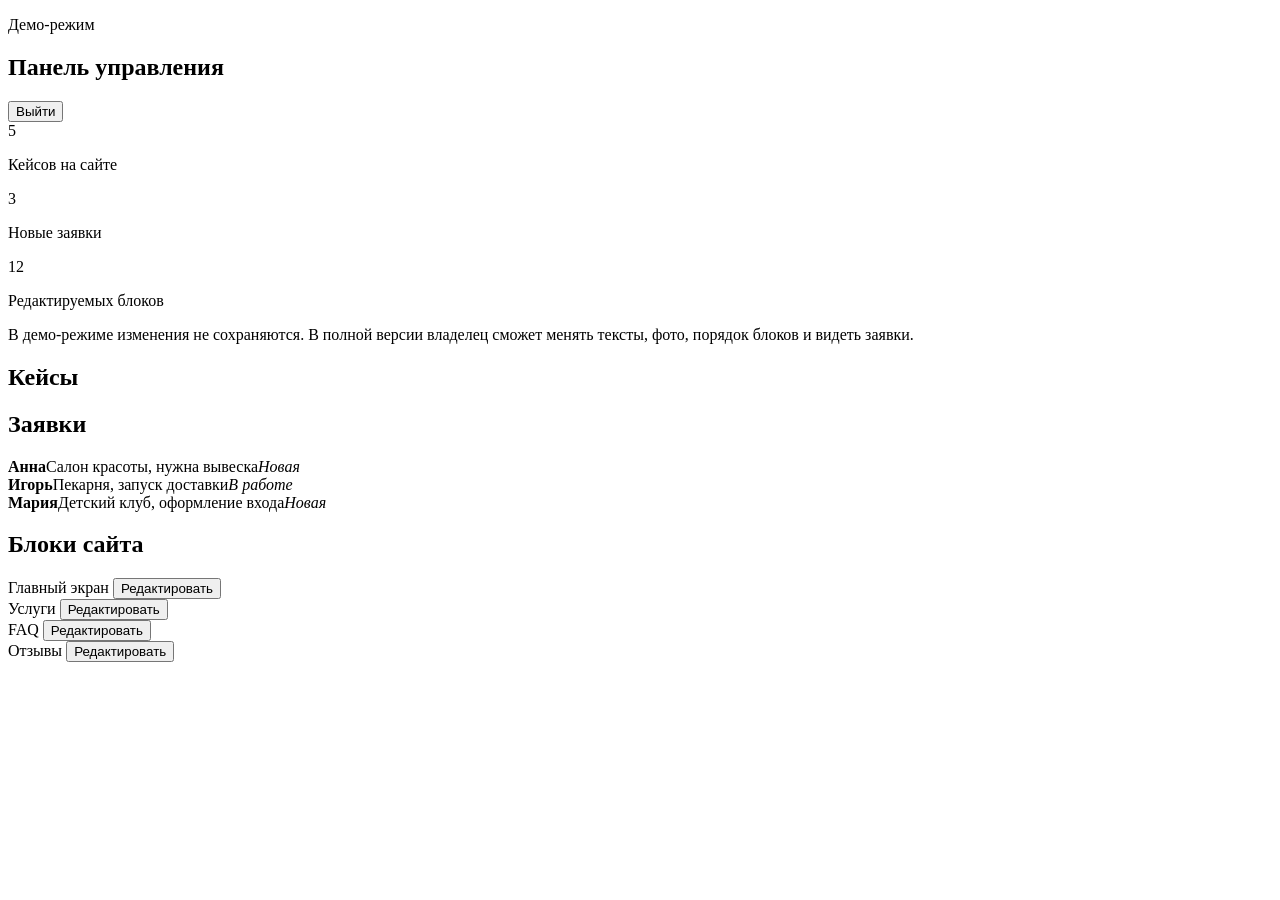
==== admin.html @ 98d9893e "Add files via upload" ====
<!DOCTYPE html>
      </nav>
    </aside>

    <section class="admin-content">
      <div class="admin-topline">
        <div>
          <p class="eyebrow" id="mode-label">Демо-режим</p>
          <h1>Панель управления</h1>
        </div>
        <button class="btn btn-secondary" id="logout">Выйти</button>
      </div>

      <div class="tab-content" id="dashboard">
        <div class="admin-cards">
          <article><span>5</span><p>Кейсов на сайте</p></article>
          <article><span>3</span><p>Новые заявки</p></article>
          <article><span>12</span><p>Редактируемых блоков</p></article>
        </div>
        <p class="admin-note">В демо-режиме изменения не сохраняются. В полной версии владелец сможет менять тексты, фото, порядок блоков и видеть заявки.</p>
      </div>

      <div class="tab-content hidden" id="cases">
        <h2>Кейсы</h2>
        <div id="admin-cases-list"></div>
      </div>

      <div class="tab-content hidden" id="requests">
        <h2>Заявки</h2>
        <div class="request-list">
          <article><b>Анна</b><span>Салон красоты, нужна вывеска</span><em>Новая</em></article>
          <article><b>Игорь</b><span>Пекарня, запуск доставки</span><em>В работе</em></article>
          <article><b>Мария</b><span>Детский клуб, оформление входа</span><em>Новая</em></article>
        </div>
      </div>

      <div class="tab-content hidden" id="blocks">
        <h2>Блоки сайта</h2>
        <div class="block-list">
          <article>Главный экран <button>Редактировать</button></article>
          <article>Услуги <button>Редактировать</button></article>
          <article>FAQ <button>Редактировать</button></article>
          <article>Отзывы <button>Редактировать</button></article>
        </div>
      </div>
    </section>
  </main>

  <script src="data/cases.js"></script>
  <script src="js/admin.js"></script>
</body>
</html>
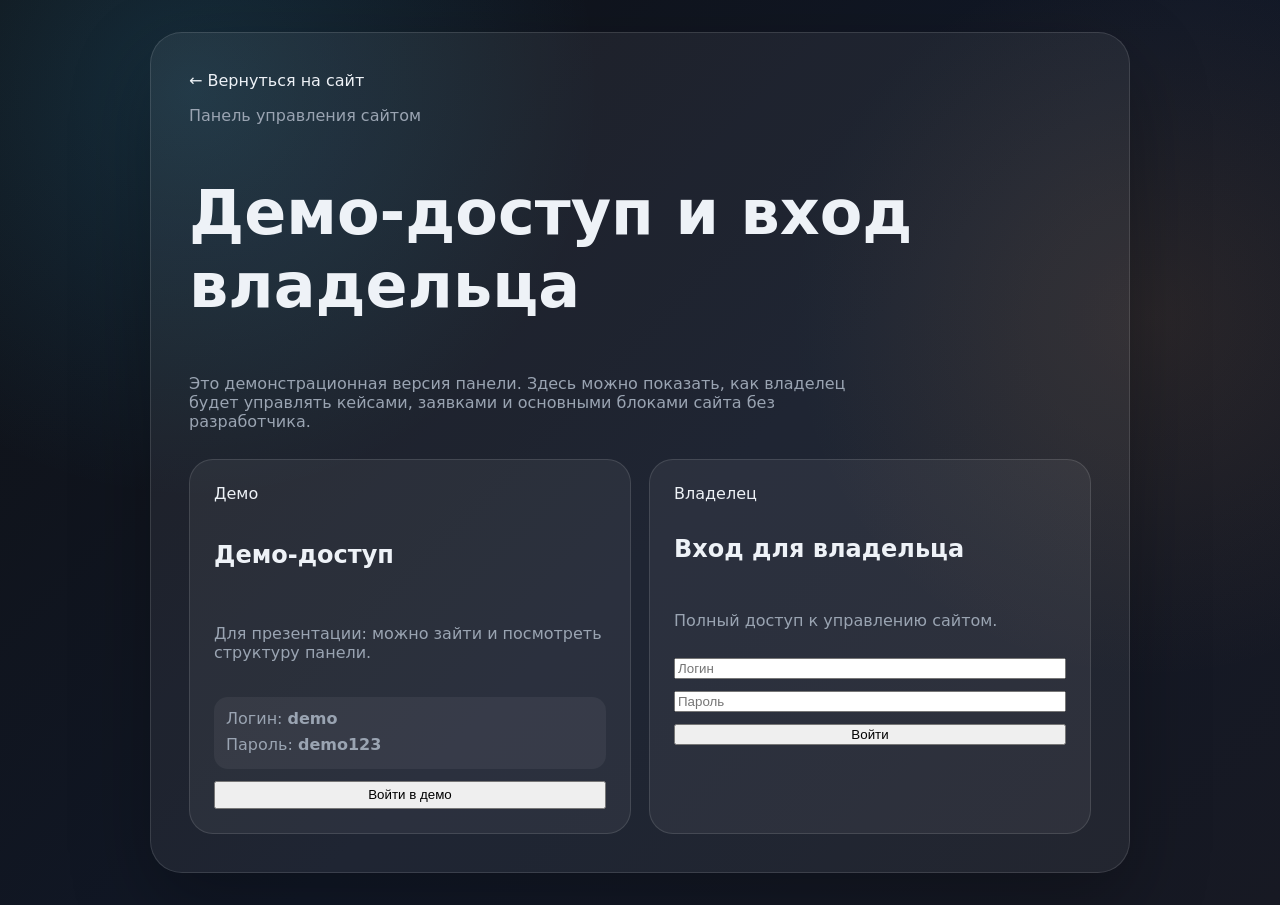
==== commit 59eb6879: "Add files via upload" ====
--- a/admin.html
+++ b/admin.html
@@ -1,5 +1,70 @@
 <!DOCTYPE html>
+<html lang="ru">
+<head>
+  <meta charset="UTF-8" />
+  <meta name="viewport" content="width=device-width, initial-scale=1.0" />
+  <title>Админка — РА Рекламные решения</title>
+  <meta name="description" content="Демо-панель управления сайтом рекламного агентства: кейсы, заявки, блоки сайта." />
+
+  <link rel="stylesheet" href="css/style.css" />
+  <link rel="stylesheet" href="css/admin.css" />
+</head>
+<body class="admin-body">
+  <main class="admin-login" id="login-screen">
+    <section class="login-card reveal visible">
+      <a class="back-link" href="index.html">← Вернуться на сайт</a>
+
+      <p class="eyebrow">Панель управления сайтом</p>
+      <h1>Демо-доступ и вход владельца</h1>
+      <p class="login-lead">
+        Это демонстрационная версия панели. Здесь можно показать, как владелец будет управлять кейсами,
+        заявками и основными блоками сайта без разработчика.
+      </p>
+
+      <div class="login-grid">
+        <article class="login-box demo-box">
+          <span class="login-badge">Демо</span>
+          <h2>Демо-доступ</h2>
+          <p>Для презентации: можно зайти и посмотреть структуру панели.</p>
+
+          <div class="demo-creds">
+            <span>Логин: <b>demo</b></span>
+            <span>Пароль: <b>demo123</b></span>
+          </div>
+
+          <button class="btn btn-secondary" id="demo-login" type="button">Войти в демо</button>
+        </article>
+
+        <form class="login-box owner-box" id="owner-form">
+          <span class="login-badge owner">Владелец</span>
+          <h2>Вход для владельца</h2>
+          <p>Полный доступ к управлению сайтом.</p>
+
+          <input id="owner-login" type="text" placeholder="Логин" autocomplete="username" />
+          <input id="owner-password" type="password" placeholder="Пароль" autocomplete="current-password" />
+
+          <button class="btn btn-primary" type="submit">Войти</button>
+          <p class="login-error" id="login-error"></p>
+        </form>
+      </div>
+    </section>
+  </main>
+
+  <main class="admin-panel hidden" id="admin-panel">
+    <aside class="admin-sidebar">
+      <a class="logo" href="index.html" aria-label="РА Рекламные решения">
+        <span class="logo-mark">RA</span>
+        <span class="logo-text">Рекламные решения</span>
+      </a>
+
+      <nav class="admin-nav" aria-label="Навигация панели управления">
+        <button class="active" type="button" data-tab="dashboard">Обзор</button>
+        <button type="button" data-tab="cases-admin">Кейсы</button>
+        <button type="button" data-tab="requests-admin">Заявки</button>
+        <button type="button" data-tab="blocks-admin">Блоки сайта</button>
       </nav>
+
+      <a class="admin-site-link" href="index.html">Открыть сайт</a>
     </aside>
 
     <section class="admin-content">
@@ -8,45 +73,73 @@
           <p class="eyebrow" id="mode-label">Демо-режим</p>
           <h1>Панель управления</h1>
         </div>
-        <button class="btn btn-secondary" id="logout">Выйти</button>
+        <button class="btn btn-secondary" id="logout" type="button">Выйти</button>
       </div>
 
-      <div class="tab-content" id="dashboard">
+      <section class="tab-content" id="dashboard">
         <div class="admin-cards">
           <article><span>5</span><p>Кейсов на сайте</p></article>
           <article><span>3</span><p>Новые заявки</p></article>
           <article><span>12</span><p>Редактируемых блоков</p></article>
         </div>
-        <p class="admin-note">В демо-режиме изменения не сохраняются. В полной версии владелец сможет менять тексты, фото, порядок блоков и видеть заявки.</p>
-      </div>
 
-      <div class="tab-content hidden" id="cases">
-        <h2>Кейсы</h2>
-        <div id="admin-cases-list"></div>
-      </div>
+        <div class="admin-info-card">
+          <h2>Что показывает эта панель</h2>
+          <p>
+            В демо-версии изменения не сохраняются. В рабочей версии владелец сможет добавлять кейсы,
+            менять фото, редактировать тексты, смотреть заявки и управлять блоками сайта.
+          </p>
+        </div>
+      </section>
 
-      <div class="tab-content hidden" id="requests">
-        <h2>Заявки</h2>
+      <section class="tab-content hidden" id="cases-admin">
+        <div class="admin-section-head">
+          <h2>Кейсы</h2>
+          <button class="btn btn-primary" type="button">Добавить кейс</button>
+        </div>
+        <div id="admin-cases-list" class="admin-list"></div>
+      </section>
+
+      <section class="tab-content hidden" id="requests-admin">
+        <div class="admin-section-head">
+          <h2>Заявки</h2>
+          <button class="btn btn-secondary" type="button">Экспорт</button>
+        </div>
+
         <div class="request-list">
-          <article><b>Анна</b><span>Салон красоты, нужна вывеска</span><em>Новая</em></article>
-          <article><b>Игорь</b><span>Пекарня, запуск доставки</span><em>В работе</em></article>
-          <article><b>Мария</b><span>Детский клуб, оформление входа</span><em>Новая</em></article>
+          <article>
+            <div><b>Анна</b><span>Салон красоты, нужна вывеска и витрина</span></div>
+            <em>Новая</em>
+          </article>
+          <article>
+            <div><b>Игорь</b><span>Пекарня, запуск доставки и брендирование машины</span></div>
+            <em>В работе</em>
+          </article>
+          <article>
+            <div><b>Мария</b><span>Детский клуб, оформление входа и QR-запись</span></div>
+            <em>Новая</em>
+          </article>
         </div>
-      </div>
+      </section>
 
-      <div class="tab-content hidden" id="blocks">
-        <h2>Блоки сайта</h2>
+      <section class="tab-content hidden" id="blocks-admin">
+        <div class="admin-section-head">
+          <h2>Блоки сайта</h2>
+          <button class="btn btn-secondary" type="button">Изменить порядок</button>
+        </div>
+
         <div class="block-list">
-          <article>Главный экран <button>Редактировать</button></article>
-          <article>Услуги <button>Редактировать</button></article>
-          <article>FAQ <button>Редактировать</button></article>
-          <article>Отзывы <button>Редактировать</button></article>
+          <article><span>Главный экран</span><button type="button">Редактировать</button></article>
+          <article><span>С чем приходят</span><button type="button">Редактировать</button></article>
+          <article><span>Услуги</span><button type="button">Редактировать</button></article>
+          <article><span>Кейсы</span><button type="button">Редактировать</button></article>
+          <article><span>FAQ</span><button type="button">Редактировать</button></article>
+          <article><span>Отзывы</span><button type="button">Редактировать</button></article>
         </div>
-      </div>
+      </section>
     </section>
   </main>
 
-  <script src="data/cases.js"></script>
-  <script src="js/admin.js"></script>
+  <script type="module" src="js/admin.js"></script>
 </body>
-</html>+</html>
--- a/css/style.css
+++ b/css/style.css
@@ -0,0 +1,85 @@
+:root {
+    --bg: #0f1115;
+    --bg-2: #141821;
+    --card: rgba(255, 255, 255, 0.06);
+    --card-2: rgba(255, 255, 255, 0.09);
+    --text: #eef2f7;
+    --muted: #9aa4b2;
+    --blue: #38bdf8;
+    --violet: #5b5cf6;
+    --copper: #d08a45;
+    --border: rgba(255, 255, 255, 0.12);
+  }
+  
+  * { box-sizing: border-box; }
+  html { scroll-behavior: smooth; }
+  body {
+    margin: 0;
+    font-family: Inter, Manrope, system-ui, -apple-system, BlinkMacSystemFont, "Segoe UI", sans-serif;
+    background:
+      radial-gradient(circle at 15% 10%, rgba(56, 189, 248, 0.16), transparent 30%),
+      radial-gradient(circle at 90% 35%, rgba(208, 138, 69, 0.12), transparent 28%),
+      linear-gradient(135deg, #0f1115 0%, #111827 55%, #171923 100%);
+    color: var(--text);
+  }
+  
+  a { color: inherit; text-decoration: none; }
+  img { max-width: 100%; display: block; }
+  
+  .site-header {
+    position: fixed;
+    top: 16px;
+    left: 50%;
+    transform: translateX(-50%);
+    width: min(1180px, calc(100% - 32px));
+    z-index: 50;
+    display: flex;
+    align-items: center;
+    justify-content: space-between;
+    gap: 20px;
+    padding: 14px 18px;
+    border: 1px solid var(--border);
+    border-radius: 999px;
+    background: rgba(15, 17, 21, 0.62);
+    backdrop-filter: blur(18px);
+  }
+  
+  .logo { display: flex; align-items: center; gap: 10px; font-weight: 700; }
+  .logo-mark {
+    font-size: 18px;
+    letter-spacing: -0.03em;
+    color: #fff;
+    transition: all 0.45s ease 0.25s;
+  }
+  .logo-text { color: #cbd5e1; font-size: 14px; }
+  .logo:hover .logo-mark {
+    background: linear-gradient(90deg, var(--blue), var(--copper), var(--blue));
+    background-size: 220% auto;
+    -webkit-background-clip: text;
+    -webkit-text-fill-color: transparent;
+    animation: logoLight 1.6s linear infinite;
+    text-shadow: 0 0 16px rgba(56, 189, 248, 0.18);
+  }
+  @keyframes logoLight { to { background-position: 220% center; } }
+  
+  .nav { display: flex; gap: 18px; font-size: 14px; color: #cbd5e1; }
+  .nav a:hover { color: var(--blue); }
+  .header-cta { padding: 10px 16px; border-radius: 999px; background: rgba(56, 189, 248, 0.13); border: 1px solid rgba(56, 189, 248, 0.35); }
+  
+  .hero {
+    position: relative;
+    min-height: 100vh;
+    display: flex;
+    align-items: center;
+    padding: 140px 40px 80px;
+    overflow: hidden;
+  }
+  .hero::before {
+    content: "";
+    position: absolute;
+    inset: 0;
+    background:
+      url("../images/1-salon-main-after.jpg") left center / cover no-repeat,
+      url("../images/2-restaurant-main-after.jpg") center / cover no-repeat,
+      url("../images/3-bakery-main-after.jpg") right center / cover no-repeat;
+  }
--- a/css/admin.css
+++ b/css/admin.css
@@ -0,0 +1,36 @@
+.hidden { display: none !important; }
+.admin-body { min-height: 100vh; }
+.admin-login { min-height: 100vh; display: grid; place-items: center; padding: 32px; }
+.login-card { width: min(980px, 100%); border: 1px solid var(--border); border-radius: 32px; padding: 38px; background: rgba(255,255,255,.06); box-shadow: 0 30px 80px rgba(0,0,0,.28); }
+.login-card h1 { font-size: clamp(34px, 5vw, 62px); }
+.login-card > p { color: var(--muted); max-width: 680px; }
+.login-grid { display: grid; grid-template-columns: 1fr 1fr; gap: 18px; margin-top: 28px; }
+.login-box { border: 1px solid var(--border); border-radius: 24px; padding: 24px; background: rgba(255,255,255,.055); display: grid; gap: 12px; }
+.login-box p, .demo-creds { color: var(--muted); }
+.demo-creds { display: grid; gap: 4px; padding: 12px; border-radius: 14px; background: rgba(255,255,255,.055); }
+.login-error { color: #fb7185 !important; min-height: 20px; }
+.admin-panel { display: grid; grid-template-columns: 280px 1fr; min-height: 100vh; }
+.admin-sidebar { padding: 24px; border-right: 1px solid var(--border); background: rgba(0,0,0,.18); }
+.admin-sidebar nav { display: grid; gap: 10px; margin-top: 34px; }
+.admin-sidebar button { text-align: left; border: 1px solid var(--border); border-radius: 14px; padding: 12px 14px; background: rgba(255,255,255,.04); color: var(--text); cursor: pointer; }
+.admin-sidebar button.active { border-color: rgba(56,189,248,.55); background: rgba(56,189,248,.12); }
+.admin-content { padding: 34px; }
+.admin-topline { display: flex; justify-content: space-between; align-items: center; margin-bottom: 26px; }
+.admin-topline h1 { font-size: 42px; }
+.admin-cards { display: grid; grid-template-columns: repeat(3, 1fr); gap: 16px; }
+.admin-cards article, .admin-case-item, .request-list article, .block-list article { border: 1px solid var(--border); border-radius: 20px; background: rgba(255,255,255,.055); padding: 18px; }
+.admin-cards span { font-size: 40px; font-weight: 900; color: var(--blue); }
+.admin-note { margin-top: 22px; color: var(--muted); }
+#admin-cases-list { display: grid; gap: 12px; }
+.admin-case-item { display: grid; grid-template-columns: 120px 1fr auto; gap: 16px; align-items: center; }
+.admin-case-item img { width: 120px; height: 80px; object-fit: cover; border-radius: 14px; }
+.admin-case-item p { color: var(--muted); }
+.admin-case-item button, .block-list button { border: 1px solid var(--border); color: var(--text); background: rgba(255,255,255,.05); border-radius: 12px; padding: 10px 12px; }
+.request-list, .block-list { display: grid; gap: 12px; }
+.request-list article, .block-list article { display: flex; justify-content: space-between; gap: 14px; align-items: center; }
+.request-list em { color: var(--copper); font-style: normal; }
+@media (max-width: 860px) {
+  .login-grid, .admin-panel, .admin-cards { grid-template-columns: 1fr; }
+  .admin-sidebar { border-right: none; border-bottom: 1px solid var(--border); }
+  .admin-case-item { grid-template-columns: 1fr; }
+}
